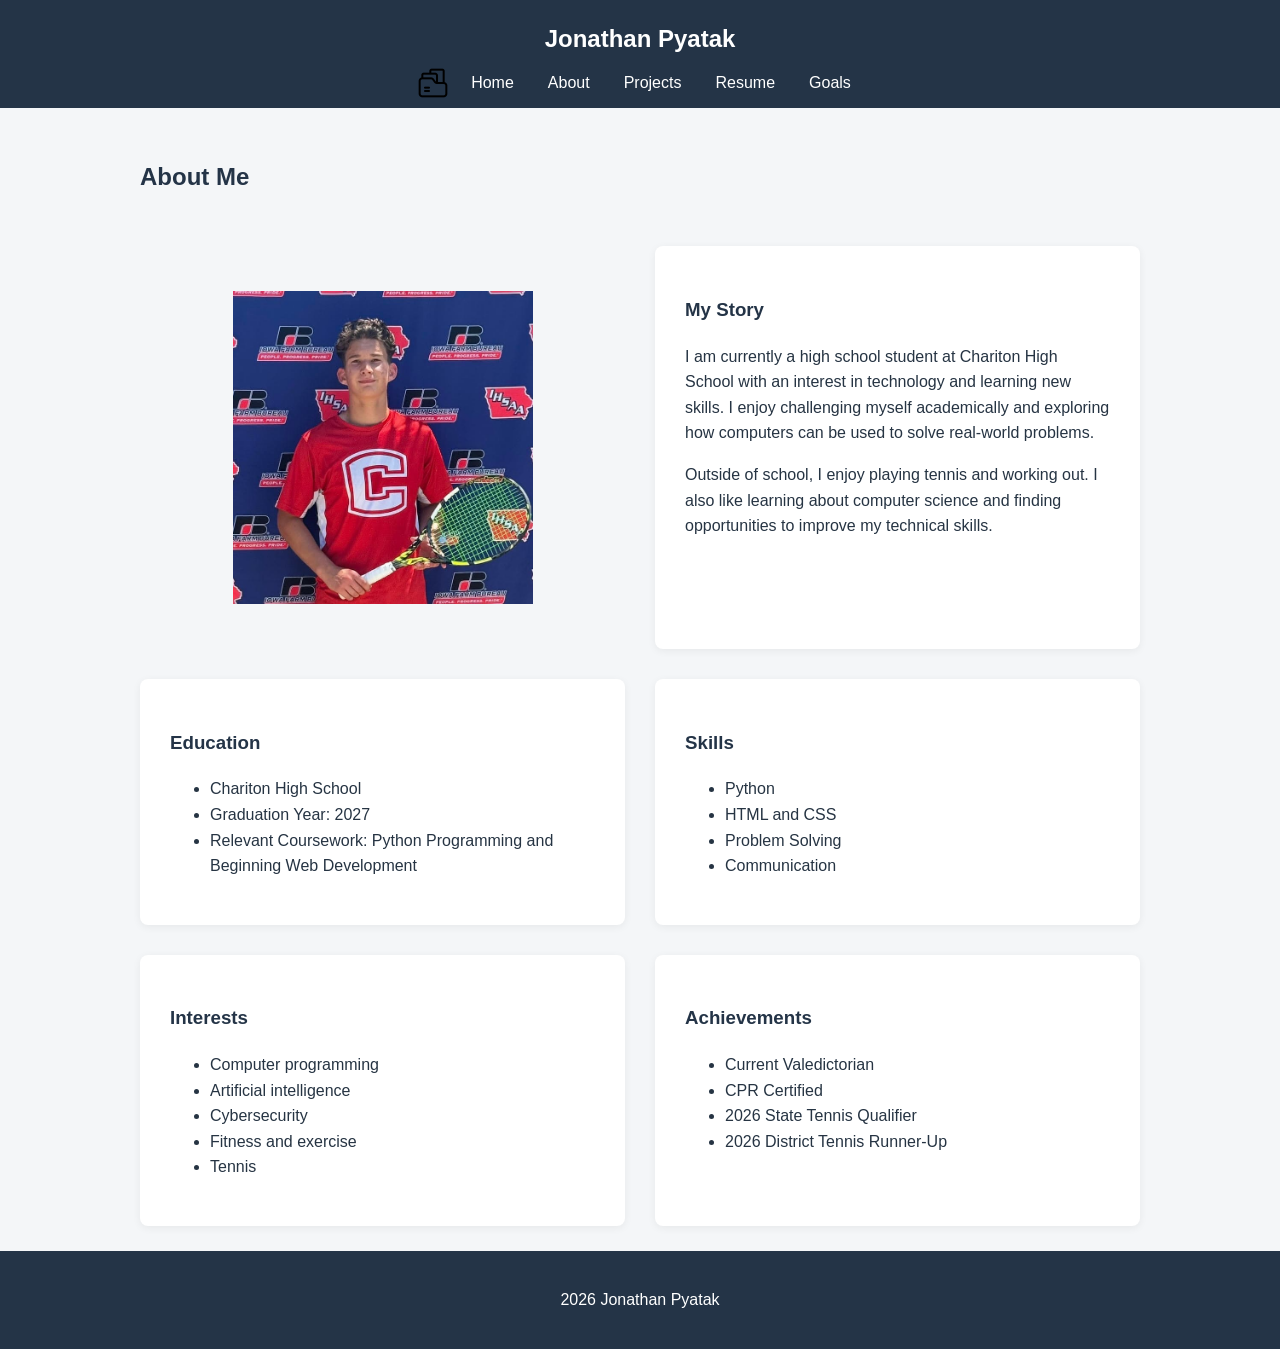
==== html/AboutMe.html @ ce216476 "first commit" ====
<!doctype html>
<html lang="en">
  <head>
    <meta charset="UTF-8" />
    <meta name="viewport" content="width=device-width, initial-scale=1.0" />
    <link rel="icon" href="../assets/favicon.ico" type="image/x-icon" />
    <link rel="stylesheet" href="../css/style.css" />

    <title>About | Jonathan Pyatak</title>
  </head>
  <body>
    <header>
      <h2>Jonathan Pyatak</h2>

      <nav>
        <img src="../assets/favicon.ico" alt="favicon" />
        <a href="../index.html">Home</a>
        <a href="AboutMe.html">About</a>
        <a href="Projects.html">Projects</a>
        <a href="Resume.html">Resume</a>
        <a href="Future_Goals.html">Goals</a>
      </nav>
    </header>

    <main>
      <h2>About Me</h2>

      <div id="image">
        <img
          src="../assets/personal_photo.jpg"
          alt="My personal photo"
          width="300"
          height="350"
        />
      </div>

      <div>
        <h3>My Story</h3>

        <p>
          I am currently a high school student at Chariton High School with an
          interest in technology and learning new skills. I
          enjoy challenging myself academically and exploring how computers can
          be used to solve real-world problems.
        </p>

        <p>
          Outside of school, I enjoy playing tennis and working out. I also like
          learning about computer science and finding opportunities to improve
          my technical skills.
        </p>
      </div>

      <div>
        <h3>Education</h3>

        <ul>
          <li>Chariton High School</li>
          <li>Graduation Year: 2027</li>
          <li>
            Relevant Coursework: Python Programming and Beginning Web
            Development
          </li>
        </ul>
      </div>

      <div>
        <h3>Skills</h3>

        <ul>
          <li>Python</li>
          <li>HTML and CSS</li>
          <li>Problem Solving</li>
          <li>Communication</li>
        </ul>
      </div>

      <div>
        <h3>Interests</h3>

        <ul>
          <li>Computer programming</li>
          <li>Artificial intelligence</li>
          <li>Cybersecurity</li>
          <li>Fitness and exercise</li>
          <li>Tennis</li>
        </ul>
      </div>

      <div>
        <h3>Achievements</h3>

        <ul>
          <li>Current Valedictorian</li>
          <li>CPR Certified</li>
          <li>2026 State Tennis Qualifier</li>
          <li>2026 District Tennis Runner-Up</li>
        </ul>
      </div>
    </main>

    <footer>
      <p>2026 Jonathan Pyatak</p>
    </footer>
  </body>
</html>
---- css/style.css ----
:root {
    --navy: #243447;
    --blue: #315b80;
    --light: #f4f6f8;
    --white: #ffffff;
    --text: #263443;
}

body {
    margin: 0;
    font-family: 'Poppins', Arial, sans-serif;
    line-height: 1.6;
    background-color: var(--light);
    color: var(--text);
}

header {
    background-color: var(--navy);
    color: var(--white);
    padding: 5px;
    text-align: center;
}

header h2 {
    color: white;
    margin-top: 15px;
    margin-bottom: 5px;
}

nav {
    display: flex;
    flex-direction: column;
    align-items: center;
    gap: 10px;
}

nav img {
    width: 32px;
    height: 32px;
}

nav a {
    color: white;
    text-decoration: none;
    padding: 7px 12px;
    border-radius: 5px;
}

nav a:hover {
    background-color: var(--blue);
    border-radius: 4px;
}

main {
    display: grid;
    grid-template-columns: 1fr;
    gap: 20px;
    max-width: 1000px;
    margin: 25px auto;
    padding: 0 15px;
}

main div {
    background-color: white;
    padding: 20px;
    border-radius: 8px;
    box-shadow: 0 2px 8px rgba(0, 0, 0, 0.06);

}

#learning{
    display: grid;
    grid-column-start: 1;
    grid-column-end: 3; 
}

#learning h3{
    text-align: center;
}

#image{
    display: grid;
    grid-column-start: 1;
    grid-column-end: 2; 
    background-color: var(--light);
    border-radius: 0px;
    box-shadow: none;
}

#education{
    display: grid;
    grid-column-start: 1;
    grid-column-end: 2; 
}

#contact-info{
    display: grid;
    grid-column-start: 1;
    grid-column-end: 3; 
    text-align: center;
}

#contact-info ul{
    list-style: none;
}

#html-projects{
    display: grid;
    grid-column-start: 1;
    grid-column-end: 3;
    background-color: var(--light);
    border-radius: 0px;
    box-shadow: none;
    text-align: center;
    margin-top: -50px;
    margin-bottom: -50px;
}

#python-projects{
    display: grid;
    grid-column-start: 1;
    grid-column-end: 3;
    background-color: var(--light);
    border-radius: 0px;
    box-shadow: none;
    text-align: center;
    margin-top: -50px;
    margin-bottom: -50px;
}

#python-projects h5{
    margin-top: -20px;
}

h2, h3{ 
    color: var(--navy);
}

main img {
    display: block;
    max-width: 100%;
    height: auto;
    margin: 15px auto;
}

h2 {
    color: #243447;
}

a {
    overflow-wrap: anywhere;
}

footer {
    background-color: var(--navy);
    color: white;
    text-align: center;
    padding: 20px;
    margin-top: 25px;
}

footer h2 {
    color: white;
}

footer a {
    color: #b9dcff;
}

/* Tablet and desktop layouts */
@media (min-width: 600px) {
    nav {
        flex-direction: row;
        justify-content: center;
        flex-wrap: wrap;
    }

    main {
        grid-template-columns: 1fr 1fr;
        gap: 25px;
        padding: 0 20px;
    }
}

@media (min-width: 900px) {
    main {
        gap: 30px;
        margin-top: 30px;
    }

    main div {
        padding: 30px;
    }
}
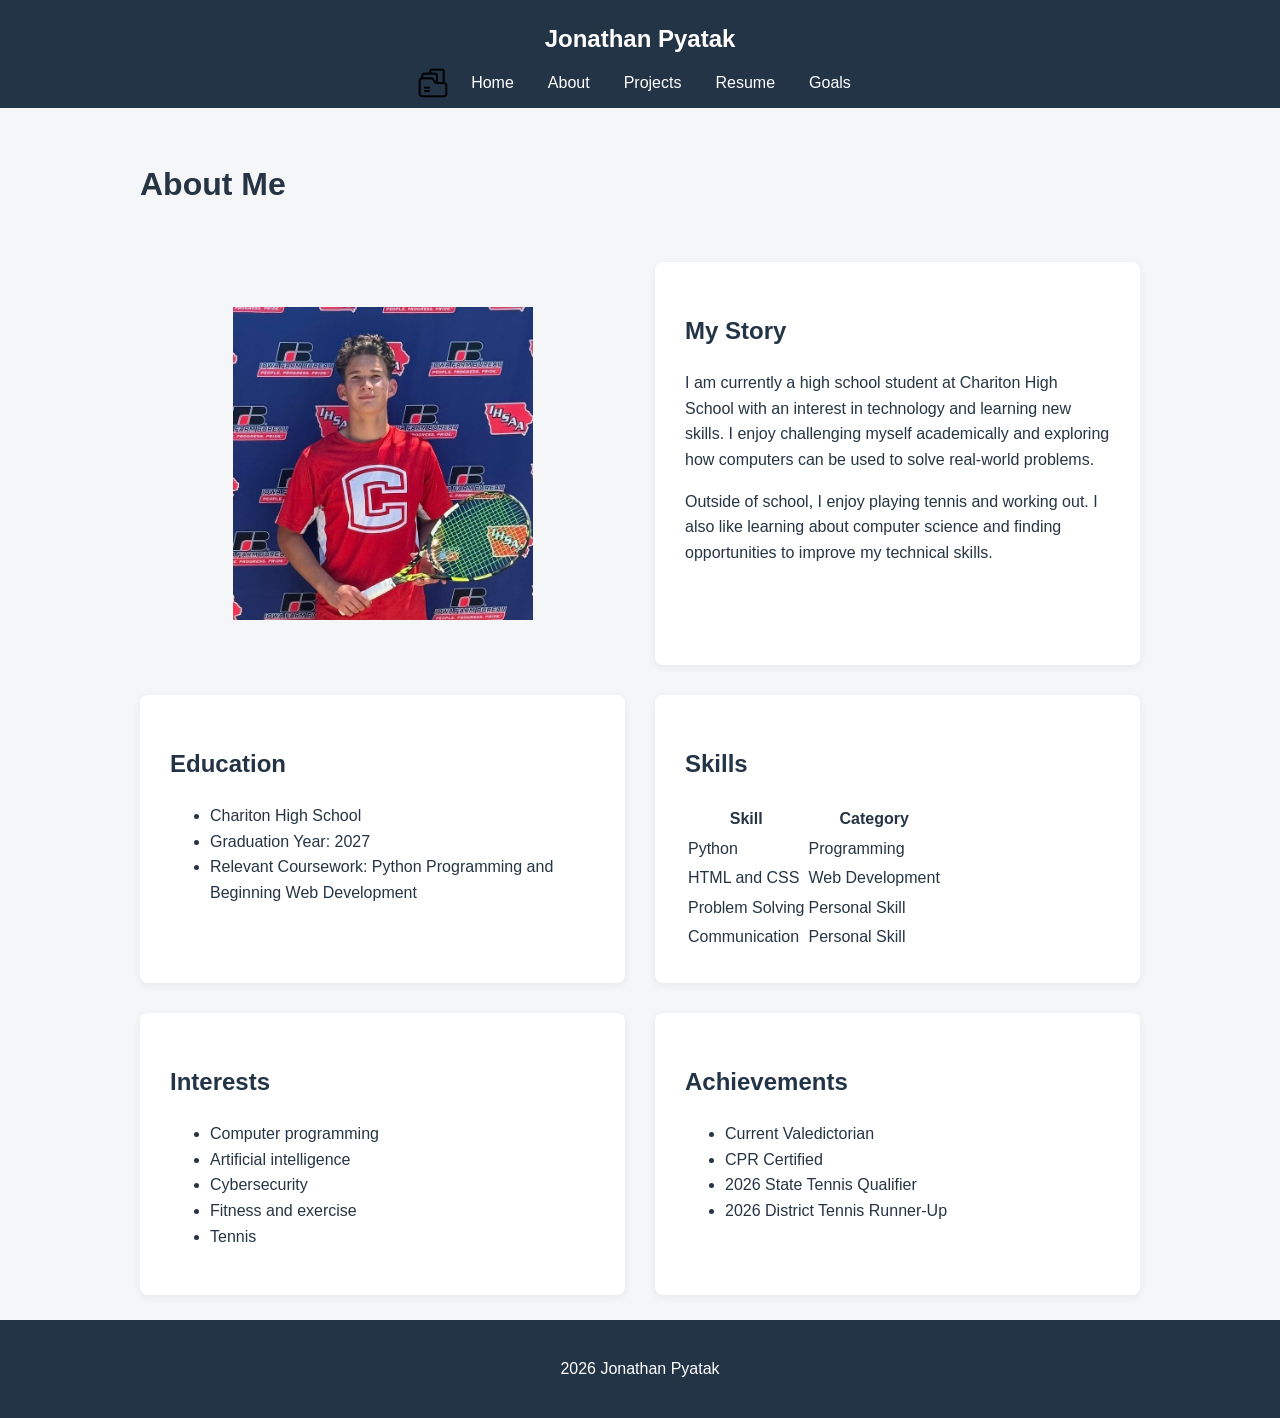
==== commit cae6f73e: "Finishing Touches" ====
--- a/html/AboutMe.html
+++ b/html/AboutMe.html
@@ -1,3 +1,4 @@
+
 <!doctype html>
 <html lang="en">
   <head>
@@ -5,7 +6,6 @@
     <meta name="viewport" content="width=device-width, initial-scale=1.0" />
     <link rel="icon" href="../assets/favicon.ico" type="image/x-icon" />
     <link rel="stylesheet" href="../css/style.css" />
-
     <title>About | Jonathan Pyatak</title>
   </head>
   <body>
@@ -13,9 +13,9 @@
       <h2>Jonathan Pyatak</h2>
 
       <nav>
-        <img src="../assets/favicon.ico" alt="favicon" />
+        <img src="../assets/favicon.ico" alt="" />
         <a href="../index.html">Home</a>
-        <a href="AboutMe.html">About</a>
+        <a href="AboutMe.html" aria-current="page">About</a>
         <a href="Projects.html">Projects</a>
         <a href="Resume.html">Resume</a>
         <a href="Future_Goals.html">Goals</a>
@@ -23,60 +23,80 @@
     </header>
 
     <main>
-      <h2>About Me</h2>
+      <h1>About Me</h1>
 
       <div id="image">
         <img
           src="../assets/personal_photo.jpg"
-          alt="My personal photo"
+          alt="Jonathan at a tennis competition"
           width="300"
           height="350"
         />
       </div>
 
       <div>
-        <h3>My Story</h3>
+        <h2>My Story</h2>
 
         <p>
-          I am currently a high school student at Chariton High School with an
-          interest in technology and learning new skills. I
-          enjoy challenging myself academically and exploring how computers can
-          be used to solve real-world problems.
+          I am currently a high school student at Chariton High School
+          with an interest in technology and learning new skills.
+          I enjoy challenging myself academically and exploring how
+          computers can be used to solve real-world problems.
         </p>
 
         <p>
-          Outside of school, I enjoy playing tennis and working out. I also like
-          learning about computer science and finding opportunities to improve
-          my technical skills.
+          Outside of school, I enjoy playing tennis and working out.
+          I also like learning about computer science and finding
+          opportunities to improve my technical skills.
         </p>
       </div>
 
       <div>
-        <h3>Education</h3>
+        <h2>Education</h2>
 
         <ul>
           <li>Chariton High School</li>
           <li>Graduation Year: 2027</li>
           <li>
-            Relevant Coursework: Python Programming and Beginning Web
-            Development
+            Relevant Coursework: Python Programming and
+            Beginning Web Development
           </li>
         </ul>
       </div>
 
       <div>
-        <h3>Skills</h3>
+        <h2>Skills</h2>
 
-        <ul>
-          <li>Python</li>
-          <li>HTML and CSS</li>
-          <li>Problem Solving</li>
-          <li>Communication</li>
-        </ul>
+        <table>
+          <thead>
+            <tr>
+              <th>Skill</th>
+              <th>Category</th>
+            </tr>
+          </thead>
+          <tbody>
+            <tr>
+              <td>Python</td>
+              <td>Programming</td>
+            </tr>
+            <tr>
+              <td>HTML and CSS</td>
+              <td>Web Development</td>
+            </tr>
+            <tr>
+              <td>Problem Solving</td>
+              <td>Personal Skill</td>
+            </tr>
+            <tr>
+              <td>Communication</td>
+              <td>Personal Skill</td>
+            </tr>
+          </tbody>
+        </table>
       </div>
 
       <div>
-        <h3>Interests</h3>
+        <h2>Interests</h2>
 
         <ul>
           <li>Computer programming</li>
@@ -88,7 +108,7 @@
       </div>
 
       <div>
-        <h3>Achievements</h3>
+        <h2>Achievements</h2>
 
         <ul>
           <li>Current Valedictorian</li>
